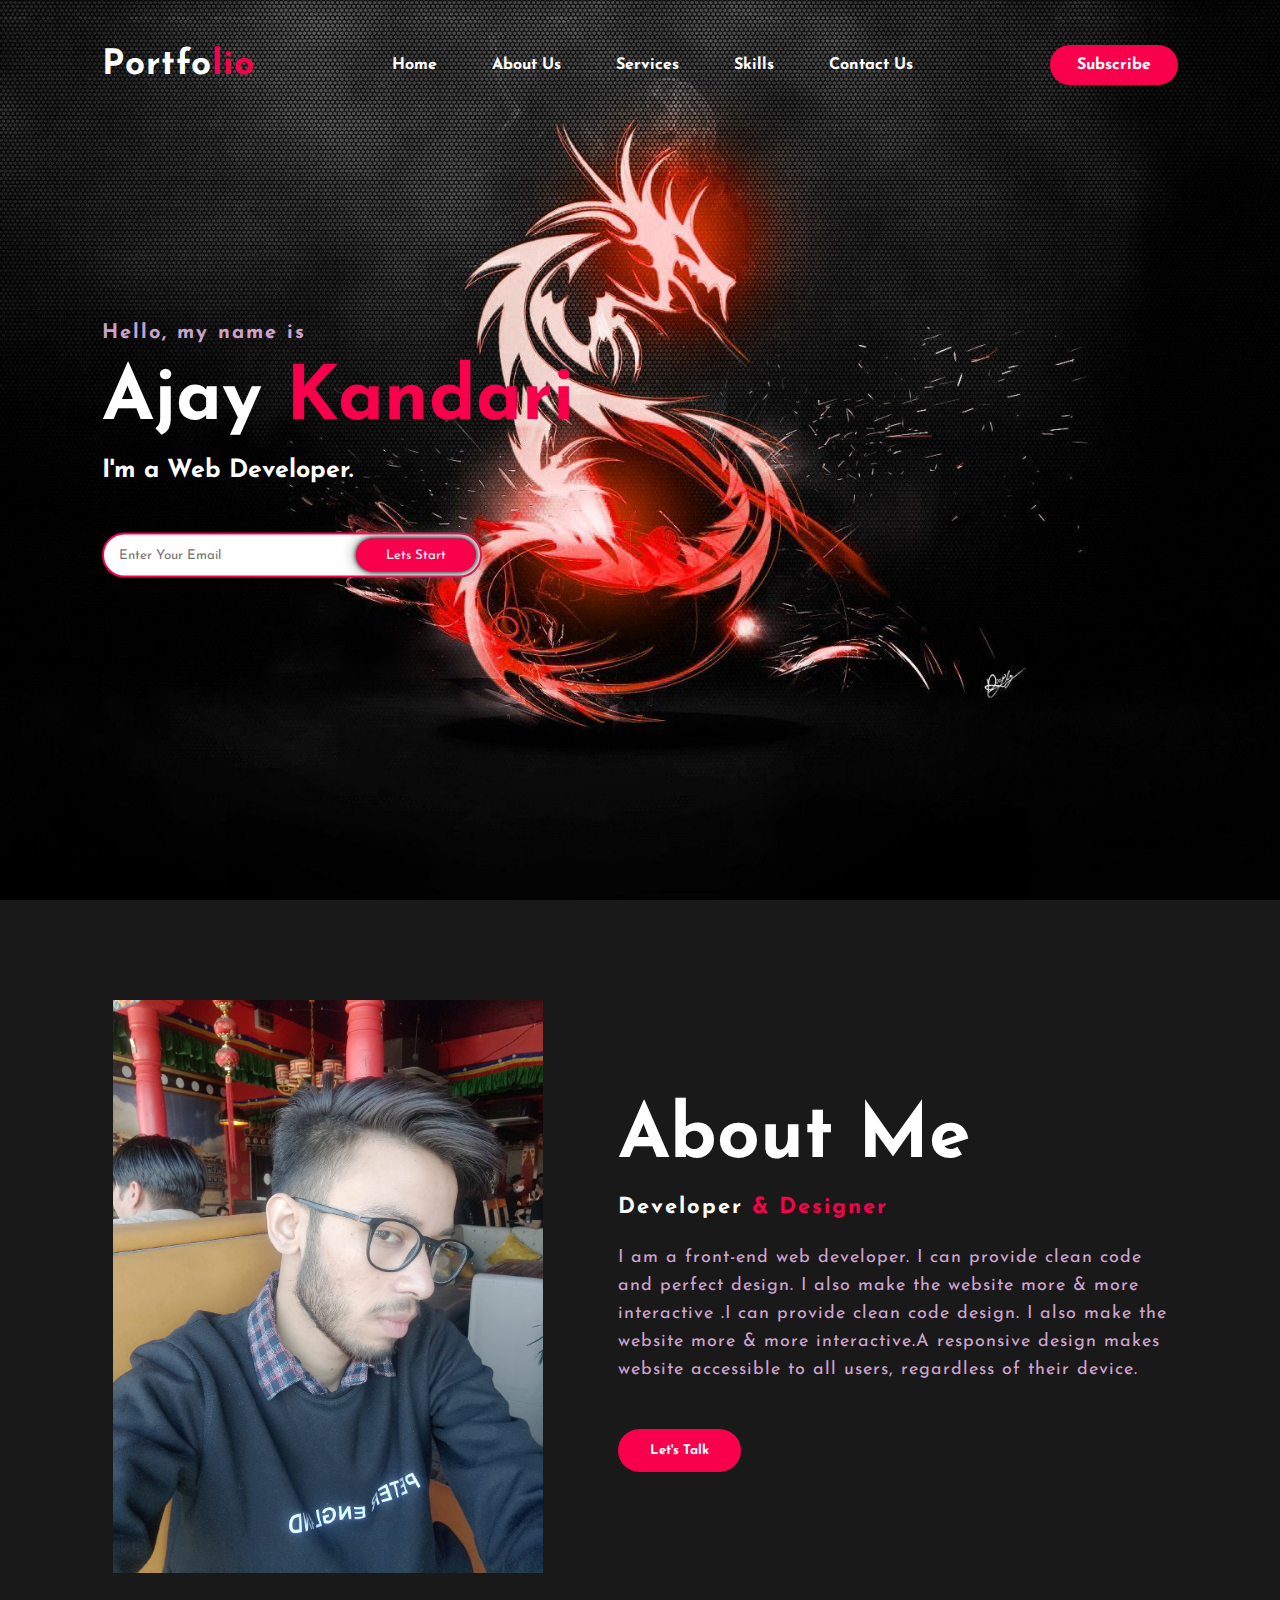
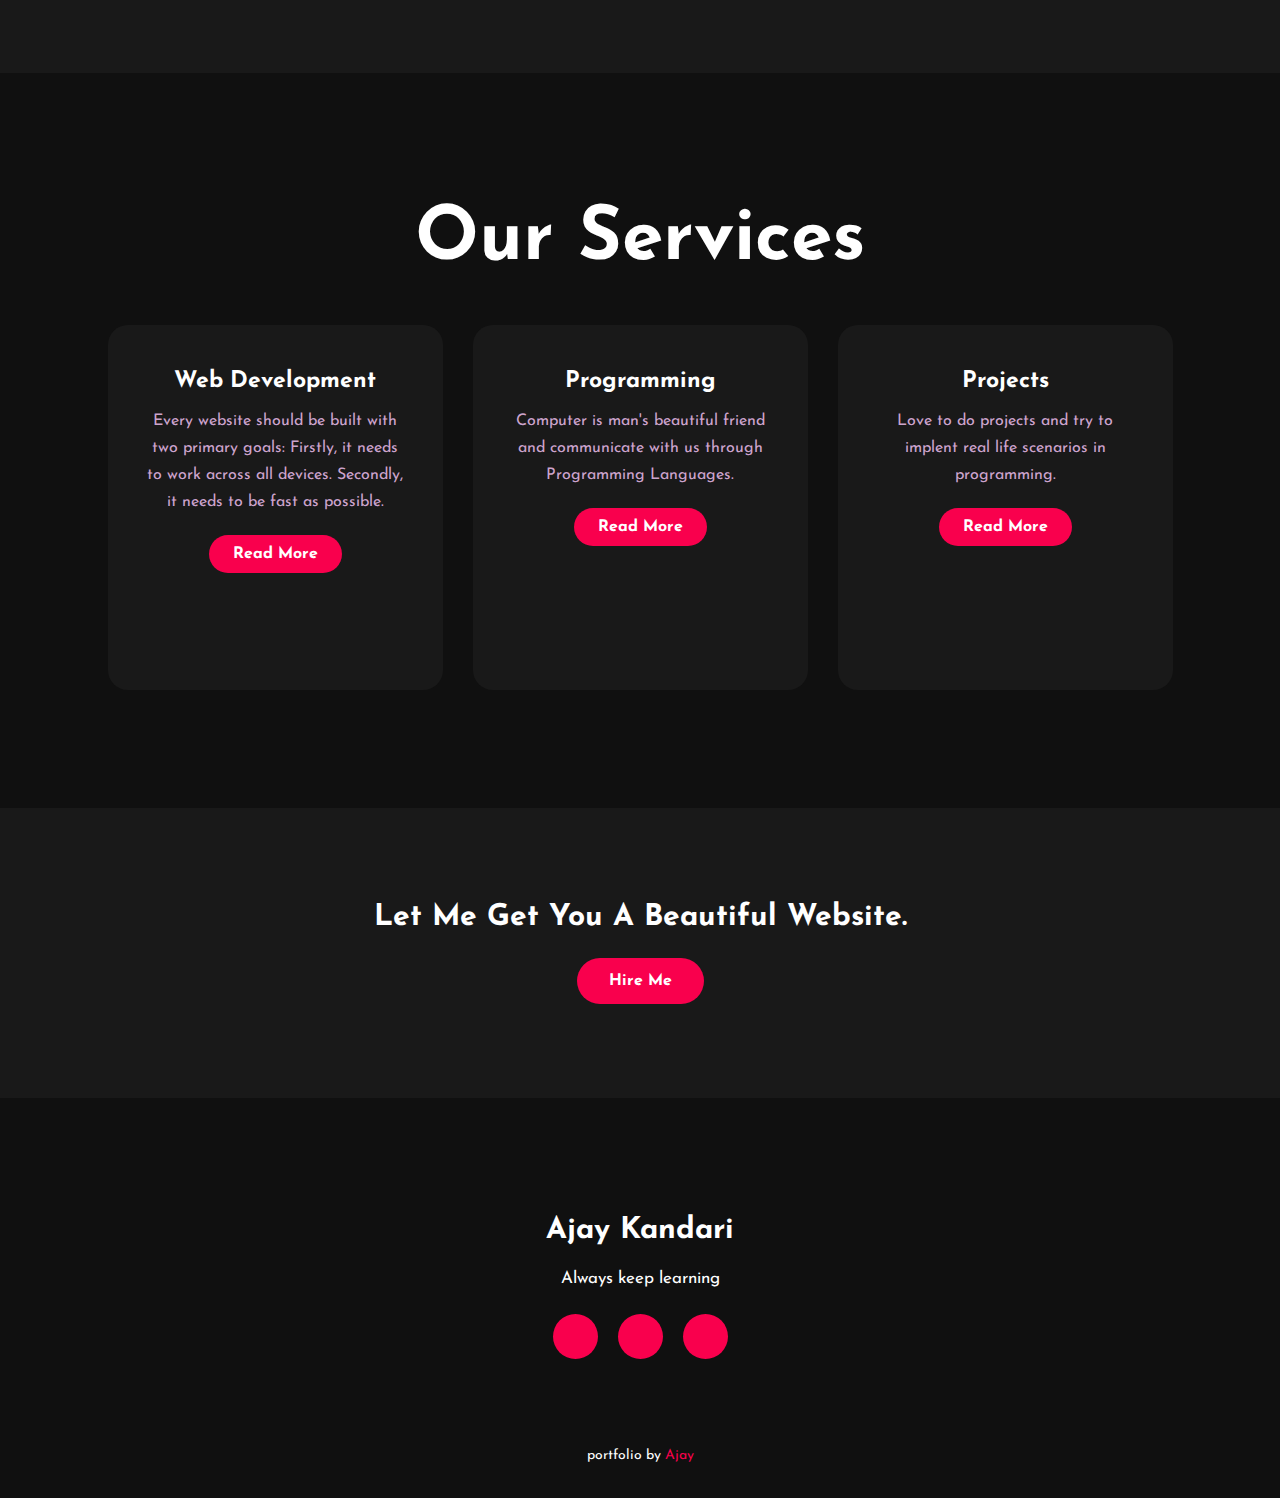
==== index.html @ 12c4c5e6 "My Personal Portfolio" ====
<!DOCTYPE html>
<html>
<head>
	<title>Portfolio website</title>
	<link rel="stylesheet" type="text/css" href="css/style.css">

	<link rel="preconnect" href="https://fonts.gstatic.com">
	<!-- for the google fonts -->
  <link href="https://fonts.googleapis.com/css2?family=Josefin+Sans:ital,wght@0,100;0,200;0,300;0,400;0,500;0,600;0,700;1,100;1,200;1,300;1,400;1,500;1,600;1,700&display=swap" rel="stylesheet">
	<!-- for the google fonts -->

		<!-- cdn  -->
  <link rel="stylesheet" href="https://cdnjs.cloudflare.com/ajax/libs/font-awesome/5.15.3/css/all.min.css" integrity="sha512-iBBXm8fW90+nuLcSKlbmrPcLa0OT92xO1BIsZ+ywDWZCvqsWgccV3gFoRBv0z+8dLJgyAHIhR35VZc2oM/gI1w==" crossorigin="anonymous" referrerpolicy="no-referrer" />
	<!-- cdn  -->

<!-- The Css File to be linked -->
  <link rel="stylesheet" href="style.css">

<!-- The favicon on top of the site -->
  <link rel="icon" href="images/favicon.png">

</head>
<body>
	<!----hero Section start---->
	<!-- The Navigation Bar and the Home pags first info -->
	<div class="hero">

		<!-- navigation bar -->
		<nav>
			<h2 class="logo">Portfo<span>lio</span></h2>
			<ul>
				<li><a href="index.html">Home</a></li>
				<li><a href="#">About Us</a></li>
				<li><a href="services.html">Services</a></li>
				<li><a href="Programming.html">Skills</a></li>
				<li><a href="#">Contact Us</a></li>
			</ul>
			<a href="#" class="btn">Subscribe</a>
		</nav>

		<!-- The lets talk section  -->
		<div class="content">
			<h4>Hello, my name is</h4>
			<h1>Ajay <span>Kandari</span></h1>
			<h3>I'm a Web Developer.</h3>
			<div class="letstalk">
				<form>
					<input type="email" name="email" id="mail" placeholder="Enter Your Email">
					<input type="submit" name="submit" value="Lets Start">
				</form>
			</div>
		</div>
	</div>



	<!----About section start---->
	<section class="about">
		<div class="main">
			<img src="images/myimg.jpeg">
			<div class="about-text">
				<h2>About Me</h2>
				<h5>Developer <span>& Designer</span></h5>
				<p>I am a front-end web developer. I can provide clean code and perfect design. I also make the website more & more interactive .I can provide clean code design. I also make the website more & more interactive.A responsive design makes website accessible to all users, regardless of their device.</p>
				<button type="button">Let's Talk</button>
			</div>
		</div>
	</section>



	<!-----service section start----------->
	<div class="service">
		<div class="title">
			<h2>Our Services</h2>
		</div>




		<div class="box">
			<div class="card">
				 <i class="fas fa-bars"></i>    <!--  The i-class for the icons of three dotted section   -->
				<h5 > Web Development </h5>
				<div class="pra">
					<p>Every website should be built with two primary goals: Firstly, it needs to work across all devices. Secondly, it needs to be fast as possible.</p>

					<p style="text-align: center;">  <!--  inline css   -->
						<a class="button" href="WevDev.html">Read More</a>
					</p>
				</div>
			</div>



			<div class="card">
				<i class="far fa-user"></i>
				<h5>Programming</h5>
				<div class="pra">
					<p>Computer is man's beautiful friend and communicate with us through Programming Languages.</p>

					<p style="text-align: center;">
						<a class="button" href="Programming.html">Read More</a>
					</p>
				</div>
			</div>



			<div class="card">
				<i class="far fa-bell"></i>
				<h5>Projects</h5>
				<div class="pra">
					<p>Love to do projects and try to implent real life scenarios in programming.</p>

					<p style="text-align: center;">
						<a class="button" href="projects.html">Read More</a>
					</p>
				</div>
			</div>


			
		</div>
	</div>

	<!------Contact Me------>
	<div class="contact-me">
		<p>Let Me Get You A Beautiful Website.</p>
		<a class="button-two" href="#">Hire Me</a>
	</div>

	<!------footer start--------->
	<footer>
		<p>Ajay Kandari</p>
		<p>Always keep learning</p>
		<div class="social">
			<a href="https://www.linkedin.com/in/ajay-kandari-9a47a9236"><i class="fa-linkedin"></i></a>
		   <a href="https://instagram.com/ashu_2094_?igshid=YmMyMTA2M2Y="><i class="fab fa-instagram"></i></a>
			<a href="https://github.com/Ashu2094"><i class="fa-brands fa-github"></i></a>
		</div>
		<p class="end">portfolio by <span>Ajay</span></p>
	</footer>
</body>
</html>
---- style.css ----
*{
	padding: 0;
	margin: 0;
	font-family: 'Josefin Sans', sans-serif;
	box-sizing: border-box;
}
.hero{
	height: 100vh;
	width: 100%;
	background-image: url('images/wallpaper2you_355991.jpg');
	background-size: cover;
	background-position: center;
}
nav{
	 display: flex;                   /* FLEX PROPERTY : to align Nav bar horizontally*/
	align-items: center;
	justify-content: space-between;		/* With its flex property ert conatiner the items will have space between them */
	padding-top: 45px;
	padding-left: 8%;
	padding-right: 8%;
}
.logo{
	color: white;
	font-size: 35px;
	letter-spacing: 1px;
	cursor: pointer;
}
span{
	color: #f9004d;
}
nav ul li{
	list-style-type: none;           /* nav bar so no listing like a b c d or 1 2 3 4 or dots anything  */		
	display: inline-block;			/* ....  */
	padding: 10px  25px;
}
nav ul li a{
	color: white;
	text-decoration: none;				/* no decoration like like or something  */
	font-weight: bold;					/* Bolder Font */
	text-transform: capitalize;			/* capitalize	Transforms the first character of each word to uppercase */
}
nav ul li a:hover{
	color: #f9004d;
	transition: .4s;					/* ....  */
}
.btn{
	background-color:#f9004d;
	color: white;
	text-decoration: none;
	border: 2px solid transparent;
	font-weight: bold;
	padding: 10px 25px;
	border-radius: 30px;
	transition: transform .4s;    /* just tranformation in .4 sec  */
}
.btn:hover{
	transform: scale(1.2);				/*  increases or decreases the size of an element (according to the parameters given for the width and height).  */
}
.content{
	position: absolute;      
	top: 50%;
	left:8%;
	transform: translateY(-50%);       /*  method moves an element from its current position (according to the parameters given for the X-axis and the Y-axis).  MOre like marquee tools*/

}
h1{
	color: white;
	margin: 20px 0px 20px;
	font-size: 75px;
}
h3{
	color: white;
	font-size: 25px;
	margin-bottom: 50px;
}
h4{
	color: #fcfc;
	letter-spacing: 2px;
	font-size: 20px;
}
.letstalk form{
	width: 380px;
	max-width: 100%;
	position: relative;          /* is positioned relative to its normal position.
	that is wrt to its originall position  */
}
.letstalk form input:first-child{
	display: inline-block;
	width: 100%;
	padding: 14px 130px 14px 15px;
	border: 2px solid #f9004d;
	outline: none;
	border-radius: 30px;
}
.letstalk form input:last-child{
	position: absolute;										/*  is positioned relative to the nearest positioned ancestor   */
	display: inline-block;
	outline: none;
	border: none;
	padding: 10px 30px;
	border-radius: 30px;
	background-color:#f9004d;
	color: white;
	box-shadow: 0px 0px 5px #000, 0px 0px 15px #858585;      /* attaches one or more shadows to an element.  */
	top: 6px;
	right: 6px; 
}

.about{
	width: 100%;
	padding: 100px 0px;
	background-color: #191919;
}
.about img{
	height: auto;
	width: 430px;
}
.about-text{
	width: 550px;
}
.main{
	width: 1130px;
	max-width: 95%;
	margin: 0 auto;
	display: flex;
	align-items: center;				/* ....property specifies the default alignment for items inside the flexible container.  */
	justify-content: space-around;     /*	Items will have space before, between, and after them  */
}
.about-text h2{
	color: white;
	font-size: 75px;
	text-transform: capitalize;			/* ....  */
	margin-bottom: 20px;
}
.about-text h5{
	color: white;
	letter-spacing: 2px;
	font-size: 22px;
	margin-bottom: 25px;
	text-transform: capitalize;
}
.about-text p{
	color: #fcfc;
	letter-spacing: 1px;
	line-height: 28px;			/* The line-height property specifies the height of a line. or say simply between them  */
	font-size: 18px;
	margin-bottom: 45px;
}
button{
	background-color:#f9004d;
	color: white;
	text-decoration: none;
	border: 2px solid transparent;
	font-weight: bold;
	padding: 13px 30px;
	border-radius: 30px;
	transition: .4s; 
}
button:hover{
	background-color: transparent;
	border: 2px solid #f9004d;
	cursor: pointer;
}

.service{
	background: #101010;
	width: 100%;
	padding: 100px 0px;
}
.title h2{
	color: white;
	font-size: 75px;
	width: 1130px;
	margin: 30px auto;
	text-align: center;
}
.box{
	display: flex;
	justify-content: center;
	align-items: center;
	min-height: 400px;			/* set hight of container  */
}
.card{
	height: 365px;
	width: 335px;
	padding: 20px 35px;
	background: #191919;
	border-radius: 20px;
	margin: 15px;
	position: relative;
	overflow: hidden;
	text-align: center;
}
.card i{
	font-size: 50px;
	display: block;
	text-align: center;
	margin: 25px 0px;
	color: #f9004d;

}
h5{
	color: white;
	font-size: 23px;
	margin-bottom: 15px;
}
.pra p{
	color: #fcfc;
	font-size: 16px;
	line-height: 27px;
	margin-bottom: 25px;
}
.card .button{
	background-color:#f9004d;
	color: white;
	text-decoration: none;
	border: 2px solid transparent;
	font-weight: bold;
	padding: 9px 22px;
	border-radius: 30px;
	transition: .4s; 
}
.card .button:hover{
	background-color: transparent;
	border: 2px solid #f9004d;
	cursor: pointer;
}
.contact-me{
	width: 100%;
	height: 290px;
	background: #191919;
	display: flex;
	align-items: center;
	flex-direction: column;					/* The flexible items are displayed vertically, as a column  */
	justify-content: center;				/* ....  */
}
.contact-me p{
	color: white;
	font-size: 30px;
	font-weight: bold;
	margin-bottom: 25px;
}
.contact-me .button-two{
	background-color:#f9004d;
	color: white;
	text-decoration: none;
	border: 2px solid transparent;
	font-weight: bold;
	padding: 13px 30px;
	border-radius: 30px;
	transition: .4s; 
}
.contact-me .button-two:hover{
	background-color: transparent;
	border: 2px solid #f9004d;
	cursor: pointer;
}
footer{
	position: relative;
	width: 100%;
	height: 400px;
	background: #101010;
	display: flex;
	flex-direction: column;					/* The flexible items are displayed vertically, as a column.  */
	align-items: center;
	justify-content: center;
}
footer p:nth-child(1){
	font-size: 30px;
	color: white;
	margin-bottom: 20px;
	font-weight: bold;
}
footer p:nth-child(2){
	color: white;
	font-size: 17px;
	width: 500px;
	text-align: center;
	line-height: 26px;					/* ....  */
}
.social{
	display: flex;
}
.social a{
	width: 45px;
	height: 45px;
	display: flex;
	align-items: center;
	justify-content: center;
	background:  #f9004d;
	border-radius: 50%;
	margin: 22px 10px;
	color: white;
	text-decoration: none;
	font-size: 20px;
}
.social a:hover{
	transform: scale(1.3);
	transition: .3s;
}
.end{
	position: absolute;
	color:white;
	bottom: 35px;
	font-size: 14px; 
}
.WevDevDetail
{
	text-align: center;
	color: #fcfc;
    letter-spacing: 1px;
    line-height: 28px;
    font-size: 18px;
    margin-bottom: 45px;

}

#WebPara
{
	/* height: 900px;
    width: 900px; */
    padding: 20px 35px;
    background: #191919;
    border-radius: 20px;
    margin: 15px;
    /* position: relative; */
    /* overflow: hidden; */
    text-align: center;
}
.red
{
	color: #f9004d;
}
.white
{
	color: white;
	font-weight: bold;
	font-family: sans-serif;
}
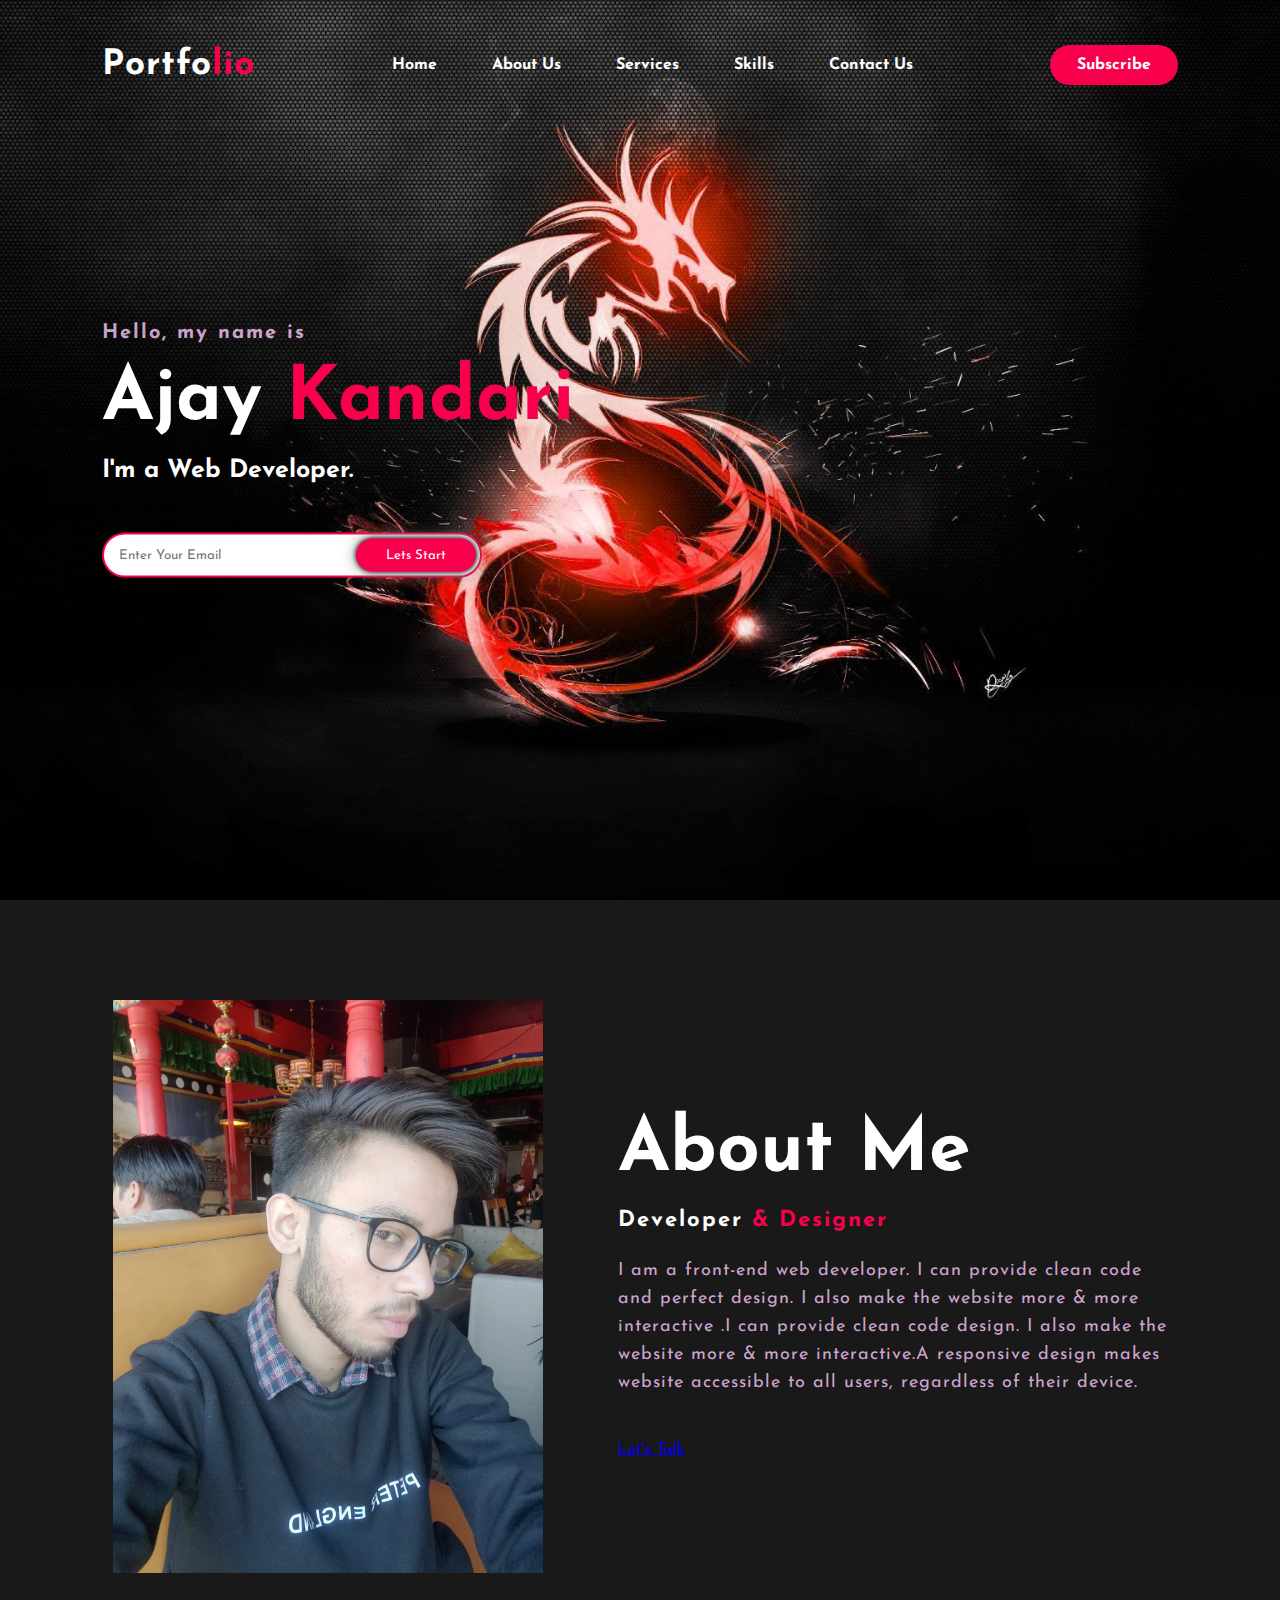
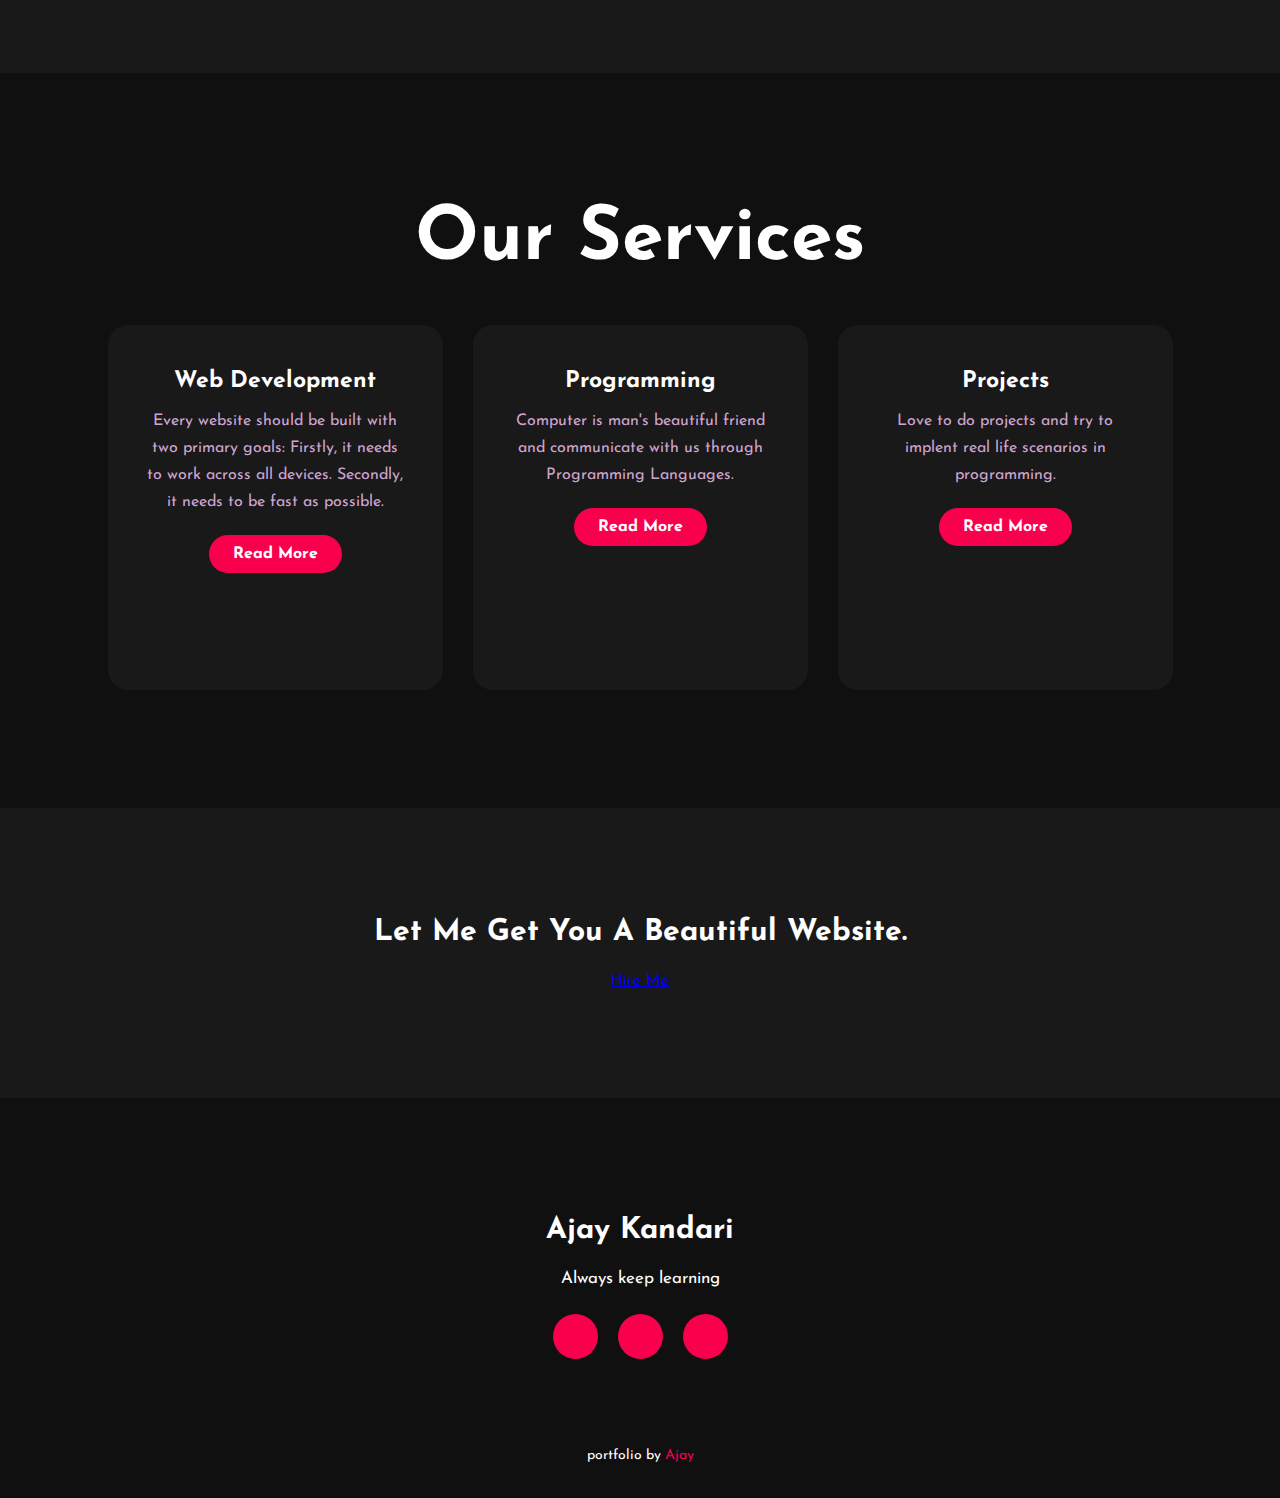
==== commit 9ae86058: "Update index.html" ====
--- a/index.html
+++ b/index.html
@@ -3,7 +3,7 @@
 <html>
 <head>
 	<title>Portfolio website</title>
-	<link rel="stylesheet" type="text/css" href="css/style.css">
+	
 
 	<link rel="preconnect" href="https://fonts.gstatic.com">
 	<!-- for the google fonts -->
@@ -20,6 +20,13 @@
 <!-- The favicon on top of the site -->
   <link rel="icon" href="images/favicon.png">
 
+  <!-- The rel attribute specifies the relationship between the current document and the linked document.
+
+  Only used if the href attribute is present.
+  
+ Search engines can use this attribute to get more information about a link! -->
+
+	<meta name="viewport" content="width=device">
 </head>
 <body>
 	<!----hero Section start---->
@@ -63,7 +70,7 @@
 				<h2>About Me</h2>
 				<h5>Developer <span>& Designer</span></h5>
 				<p>I am a front-end web developer. I can provide clean code and perfect design. I also make the website more & more interactive .I can provide clean code design. I also make the website more & more interactive.A responsive design makes website accessible to all users, regardless of their device.</p>
-				<button type="button">Let's Talk</button>
+				<a class="button" href="mailto:ashupratap2094@gmail.com">Let's Talk</a>
 			</div>
 		</div>
 	</section>
@@ -74,13 +81,10 @@
 	<div class="service">
 		<div class="title">
 			<h2>Our Services</h2>
-		</div>
+			</div>
 
-
-
-
-		<div class="box">
-			<div class="card">
+			<div class="box">
+				<div class="card">
 				 <i class="fas fa-bars"></i>    <!--  The i-class for the icons of three dotted section   -->
 				<h5 > Web Development </h5>
 				<div class="pra">
@@ -128,7 +132,7 @@
 	<!------Contact Me------>
 	<div class="contact-me">
 		<p>Let Me Get You A Beautiful Website.</p>
-		<a class="button-two" href="#">Hire Me</a>
+		<a class="button" href="mailto:ashupratap2094@gmail.com">Hire Me</a>
 	</div>
 
 	<!------footer start--------->
@@ -143,4 +147,4 @@
 		<p class="end">portfolio by <span>Ajay</span></p>
 	</footer>
 </body>
-</html>+</html>
